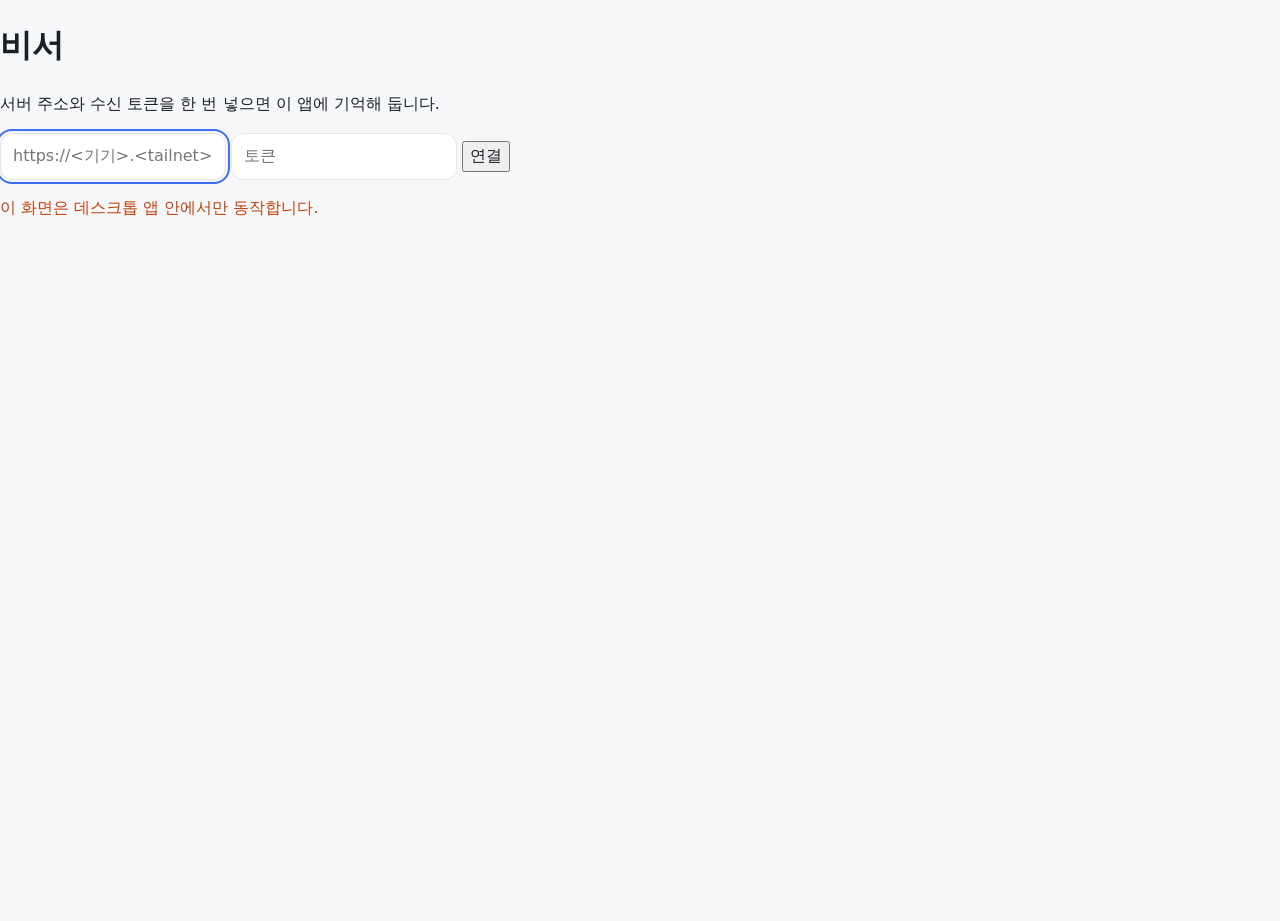
==== desktop/shell/ui/index.html @ f69e68d5 "PC 산출물 입구(감시 폴더)와 Tauri 데스크톱 앱, 설정 구조 정리 - 서버: POST /ingest/file, GET /ingest/file/<sha> 추가. 감시 폴더 파" ====
<!doctype html>
<html lang="ko">
<head>
<meta charset="utf-8">
<meta name="viewport" content="width=device-width, initial-scale=1, viewport-fit=cover">
<meta name="color-scheme" content="light dark">
<title>비서</title>
<link rel="icon" href="favicon.svg" type="image/svg+xml">
<link rel="stylesheet" href="app.css">
</head>
<body>
<div id="setup" hidden>
  <form id="setupForm">
    <h1>비서</h1>
    <p>서버 주소와 수신 토큰을 한 번 넣으면 이 앱에 기억해 둡니다.</p>
    <input id="urlInput" type="text" autocomplete="off" placeholder="https://<기기>.<tailnet>.ts.net:48765" required>
    <input id="tokenInput" type="password" autocomplete="off" placeholder="토큰" required>
    <button type="submit">연결</button>
    <p id="setupError" class="error"></p>
  </form>
</div>

<div id="app" hidden>
  <header>
    <div class="title"><span id="dayLabel"></span></div>
    <nav>
      <button class="icon" id="btnTodos" title="할 일" aria-label="할 일"><span class="badge" id="todoBadge" hidden></span><svg viewBox="0 0 24 24"><path d="m3 17 2 2 4-4"/><path d="m3 7 2 2 4-4"/><path d="M13 6h8"/><path d="M13 12h8"/><path d="M13 18h8"/></svg></button>
      <button class="icon" id="btnDrawer" title="서랍" aria-label="서랍"><svg viewBox="0 0 24 24"><rect width="20" height="5" x="2" y="3" rx="1"/><path d="M4 8v11a2 2 0 0 0 2 2h12a2 2 0 0 0 2-2V8"/><path d="M10 12h4"/></svg></button>
    </nav>
  </header>

  <main>
    <section id="chat" class="pane">
      <div id="thread" aria-live="polite"></div>
      <form id="composer">
        <div id="wrongChip" hidden><span id="wrongText"></span><button type="button" class="icon small" id="wrongClear" aria-label="취소"><svg viewBox="0 0 24 24"><path d="M18 6 6 18"/><path d="m6 6 12 12"/></svg></button></div>
        <div class="pill">
          <textarea id="input" rows="1" placeholder="오늘 하루에 대해 말해 주세요"></textarea>
          <button class="mic" id="mic" type="button" aria-label="말하기" title="말하기"><svg viewBox="0 0 24 24"><path d="M12 19v3"/><path d="M19 10v2a7 7 0 0 1-14 0v-2"/><rect x="9" y="2" width="6" height="13" rx="3"/></svg></button>
          <button class="send" id="send" type="submit" aria-label="보내기"><svg viewBox="0 0 24 24"><path d="m5 12 7-7 7 7"/><path d="M12 19V5"/></svg></button>
        </div>
      </form>
    </section>

    <aside id="todos" class="pane">
      <h2>할 일</h2>
      <ul id="todoOpen"></ul>
      <form id="todoAdd"><input id="todoText" placeholder="할 일 추가" maxlength="200"><button type="submit" class="icon" aria-label="추가"><svg viewBox="0 0 24 24"><path d="M12 5v14"/><path d="M5 12h14"/></svg></button></form>
      <details id="doneBox"><summary>최근 끝낸 것</summary><ul id="todoDone"></ul></details>
      <p id="extracting" class="muted" hidden>기록에서 할 일을 찾고 있어요…</p>
    </aside>
  </main>

  <section id="drawer" class="overlay" hidden>
    <div class="sheet">
      <div class="sheetHead"><h2>서랍</h2><button class="icon" id="drawerClose" aria-label="닫기"><svg viewBox="0 0 24 24"><path d="M18 6 6 18"/><path d="m6 6 12 12"/></svg></button></div>
      <h3>일기에 쓸 메신저</h3>
      <p class="muted">체크한 상대의 알림만 하루 정리에 쓰입니다. 기본은 전부 제외입니다.</p>
      <div id="senders"></div>
      <div class="row"><button id="saveSenders">저장</button><span id="senderMsg" class="muted"></span></div>
      <h3>설정</h3>
      <button id="toSettings" class="ghost">서버·감시 폴더 설정</button>
    </div>
  </section>
</div>
<script src="assistant.js"></script>
</body>
</html>
---- desktop/shell/ui/app.css ----
:root {
  --bg: #f6f7f9; --card: #fff; --text: #1b1f27; --muted: #6b7280; --line: #e3e6eb;
  --accent: #3b6ef5; --accent-text: #fff; --user: #3b6ef5; --user-text: #fff; --warn: #c2410c; --sel: #fff3e0;
}
@media (prefers-color-scheme: dark) {
  :root { --bg: #111317; --card: #1a1d23; --text: #e8eaee; --muted: #9aa1ad; --line: #2a2e36; --accent: #6b93ff; --accent-text: #0b0d12; --user: #335ee0; --user-text: #fff; --warn: #fb923c; --sel: #3a2c18; }
}
* { box-sizing: border-box; }
html, body { height: 100%; margin: 0; }
body { background: var(--bg); color: var(--text); font: 16px/1.55 -apple-system, "Pretendard", "Noto Sans KR", system-ui, sans-serif; }
[hidden] { display: none !important; }
svg { width: 22px; height: 22px; fill: none; stroke: currentColor; stroke-width: 2; stroke-linecap: round; stroke-linejoin: round; }
button { font: inherit; color: inherit; cursor: pointer; }
button:focus-visible, input:focus-visible, textarea:focus-visible, summary:focus-visible { outline: 2px solid var(--accent); outline-offset: 2px; }

#login { min-height: 100%; display: grid; place-items: center; padding: 16px; }
#loginForm { width: min(380px, 100%); background: var(--card); border: 1px solid var(--line); border-radius: 16px; padding: 24px; display: grid; gap: 12px; }
#loginForm h1 { margin: 0; font-size: 22px; }
#loginForm p { margin: 0; color: var(--muted); font-size: 14px; }
input, textarea { font: inherit; color: inherit; background: var(--card); border: 1px solid var(--line); border-radius: 12px; padding: 10px 12px; }
#loginForm button, .row button { background: var(--accent); color: var(--accent-text); border: 0; border-radius: 12px; padding: 10px 16px; font-weight: 600; }
.error { color: var(--warn) !important; min-height: 1.2em; }
.muted { color: var(--muted); font-size: 14px; }

#app { height: 100%; display: flex; flex-direction: column; max-width: 1100px; margin: 0 auto; }
header { display: flex; align-items: center; justify-content: space-between; padding: 12px 16px 8px; padding-top: max(12px, env(safe-area-inset-top)); }
.title { font-size: 18px; font-weight: 700; }
nav { display: flex; gap: 6px; }
button.icon { position: relative; width: 40px; height: 40px; border-radius: 50%; border: 1px solid var(--line); background: var(--card); display: grid; place-items: center; }
button.icon.small { width: 28px; height: 28px; border: 0; background: transparent; }
button.icon.small svg { width: 16px; height: 16px; }
.badge { position: absolute; top: -4px; right: -4px; min-width: 18px; height: 18px; padding: 0 5px; border-radius: 9px; background: var(--warn); color: #fff; font-size: 11px; line-height: 18px; text-align: center; font-weight: 700; }

main { flex: 1; min-height: 0; display: grid; grid-template-columns: minmax(0, 1fr); gap: 12px; padding: 0 16px 16px; }
.pane { min-height: 0; }
#chat { display: flex; flex-direction: column; min-height: 0; }
#thread { flex: 1; overflow-y: auto; display: flex; flex-direction: column; gap: 10px; padding: 8px 0 12px; }
.msg { max-width: min(560px, 88%); padding: 10px 14px; border-radius: 18px; background: var(--card); border: 1px solid var(--line); white-space: pre-wrap; word-break: break-word; }
.msg.user { align-self: flex-end; background: var(--user); color: var(--user-text); border-color: transparent; border-bottom-right-radius: 6px; }
.msg.assistant { align-self: flex-start; border-bottom-left-radius: 6px; }
.msg.pending { color: var(--muted); }
.msg .fixed { display: block; font-size: 12px; opacity: .8; margin-bottom: 4px; text-decoration: line-through; }
.summary { align-self: flex-start; width: min(620px, 100%); background: var(--card); border: 1px solid var(--line); border-radius: 18px; padding: 14px 16px; }
.summary h2 { margin: 0 0 8px; font-size: 15px; }
.summary ul { list-style: none; margin: 0; padding: 0; display: grid; gap: 2px; }
.summary li button { width: 100%; text-align: left; background: transparent; border: 0; border-radius: 10px; padding: 6px 8px; }
.summary li button:hover { background: var(--bg); }
.summary li button[aria-pressed="true"] { background: var(--sel); box-shadow: inset 0 0 0 1px var(--warn); }
.summary .hint { margin: 8px 0 0; font-size: 13px; color: var(--muted); }

#composer { display: grid; gap: 6px; padding-bottom: env(safe-area-inset-bottom); }
#wrongChip { display: flex; align-items: center; gap: 4px; align-self: start; background: var(--sel); color: var(--warn); border-radius: 12px; padding: 2px 4px 2px 12px; font-size: 13px; max-width: 100%; }
#wrongText { overflow: hidden; text-overflow: ellipsis; white-space: nowrap; }
.pill { display: flex; align-items: flex-end; gap: 8px; background: var(--card); border: 1px solid var(--line); border-radius: 26px; padding: 6px 6px 6px 16px; }
.pill textarea { flex: 1; border: 0; background: transparent; padding: 8px 0; resize: none; max-height: 160px; }
.pill textarea:focus-visible { outline: none; }
.pill:focus-within { border-color: var(--accent); }
.send { width: 40px; height: 40px; border-radius: 50%; border: 0; background: var(--accent); color: var(--accent-text); display: grid; place-items: center; flex: none; }
.mic { width: 40px; height: 40px; border-radius: 50%; border: 0; background: transparent; color: var(--muted); display: grid; place-items: center; flex: none; }
.mic:hover { background: var(--bg); }
.mic.rec { background: var(--warn); color: #fff; animation: pulse 1.2s ease-in-out infinite; }
.mic:disabled { opacity: .4; cursor: default; }
@keyframes pulse { 50% { box-shadow: 0 0 0 6px rgba(194, 65, 12, .25); } }
@media (prefers-reduced-motion: reduce) { .mic.rec { animation: none; } }
.send:disabled { opacity: .4; cursor: default; }

#todos { display: none; background: var(--card); border: 1px solid var(--line); border-radius: 18px; padding: 14px 16px; overflow-y: auto; }
#todos h2, .sheet h2 { margin: 0 0 8px; font-size: 17px; }
#todos ul { list-style: none; margin: 0; padding: 0; }
.todo { display: flex; align-items: flex-start; gap: 8px; padding: 8px 0; border-bottom: 1px solid var(--line); }
.todo .t { flex: 1; }
.todo .src { font-size: 12px; color: var(--muted); }
.todo button { width: 32px; height: 32px; border-radius: 50%; border: 1px solid var(--line); background: transparent; display: grid; place-items: center; flex: none; }
.todo button svg { width: 16px; height: 16px; }
.todo.done .t { color: var(--muted); text-decoration: line-through; }
.todo .auto { font-size: 12px; color: var(--accent); }
#todoAdd { display: flex; gap: 8px; margin: 10px 0; }
#todoAdd input { flex: 1; min-width: 0; }
details { margin-top: 8px; } summary { cursor: pointer; color: var(--muted); font-size: 14px; }

.overlay { position: fixed; inset: 0; background: rgba(0,0,0,.45); display: grid; place-items: center; padding: 16px; z-index: 10; }
.sheet { width: min(560px, 100%); max-height: 100%; overflow-y: auto; background: var(--bg); border-radius: 18px; padding: 16px 18px 20px; }
.sheetHead { display: flex; justify-content: space-between; align-items: center; }
.sheet h3 { margin: 18px 0 4px; font-size: 15px; }
.group { margin-top: 10px; } .group h4 { margin: 0 0 4px; font-size: 13px; color: var(--muted); display: flex; justify-content: space-between; }
.group h4 button { background: none; border: 0; color: var(--accent); font-size: 13px; padding: 0; }
.sender { display: flex; align-items: center; gap: 10px; padding: 6px 0; }
.sender input { width: 18px; height: 18px; accent-color: var(--accent); }
.sender .n { margin-left: auto; color: var(--muted); font-size: 12px; }
.row { display: flex; align-items: center; gap: 10px; margin-top: 12px; }
.ghost { background: transparent; border: 1px solid var(--line); border-radius: 12px; padding: 8px 14px; }

@media (min-width: 900px) {
  main { grid-template-columns: minmax(0, 1fr) 340px; }
  #todos { display: block; }
  #btnTodos { display: none; }
}
@media (max-width: 899px) {
  main.showTodos #chat { display: none; }
  main.showTodos #todos { display: block; }
}
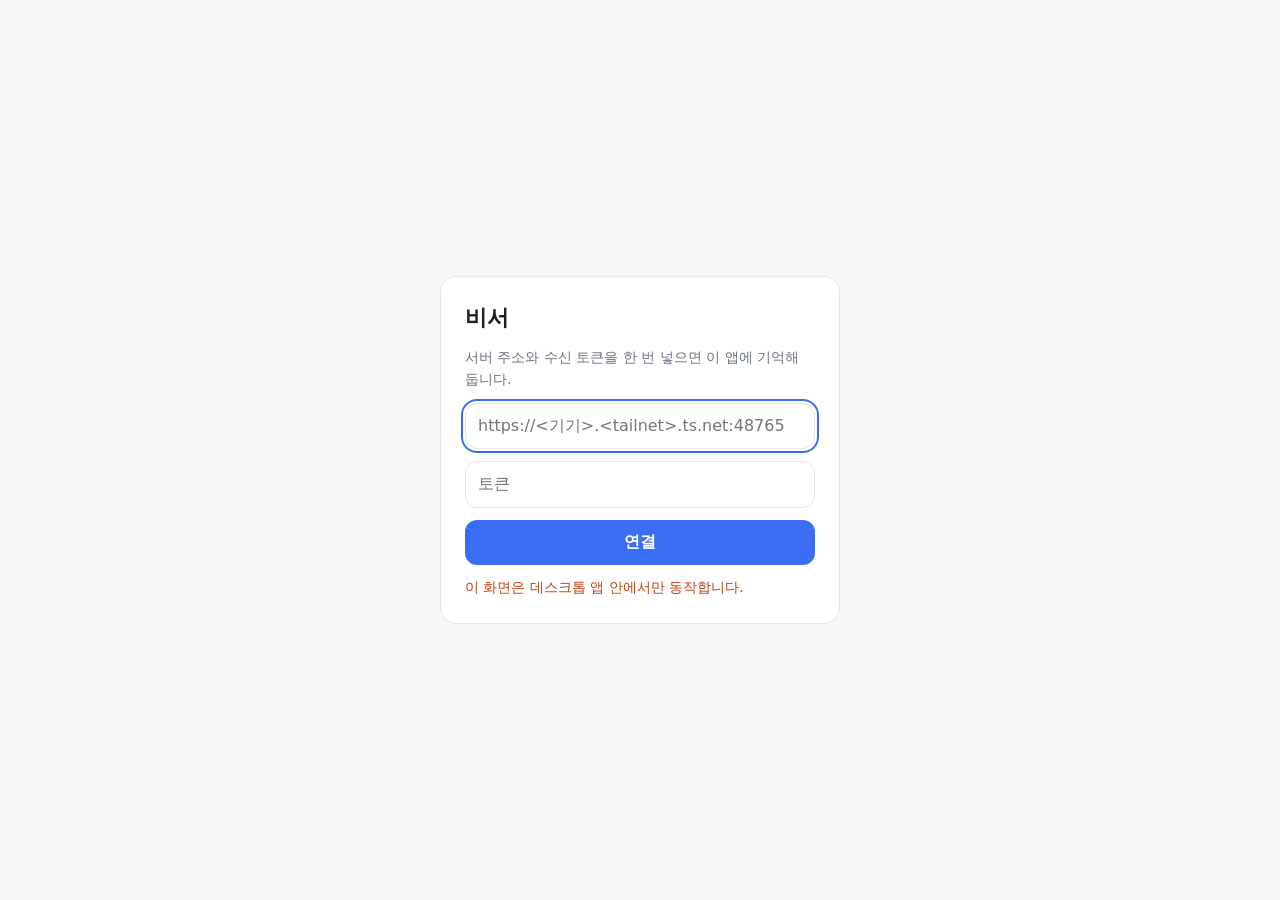
==== commit 4274bcb3: "feat(desktop): keep the vault on this PC: the app runs the server, hourly sync, first-run choice (#6" ====
--- a/desktop/shell/ui/index.html
+++ b/desktop/shell/ui/index.html
@@ -9,6 +9,16 @@
 <link rel="stylesheet" href="app.css">
 </head>
 <body>
+<div id="choose" hidden>
+  <div class="choose">
+    <h1>금고를 어디에 둘까요</h1>
+    <p>기록과 메일·일정 노트, 색인을 모두 한 곳에 둡니다. 나중에 바꿀 수 있지만 데이터는 옮겨지지 않습니다.</p>
+    <button type="button" id="chooseHost">이 PC에 두기<span>이 앱이 서버가 됩니다. 폰과 다른 PC는 Tailscale로 이 PC에 보냅니다.</span></button>
+    <button type="button" id="chooseConnect" class="secondary">다른 곳의 금고에 연결<span>이미 돌고 있는 서버의 주소와 토큰을 넣습니다.</span></button>
+    <p id="chooseError" class="error"></p>
+  </div>
+</div>
+
 <div id="setup" hidden>
   <form id="setupForm">
     <h1>비서</h1>
@@ -44,6 +54,7 @@
 
     <aside id="todos" class="pane">
       <h2>할 일</h2>
+      <div id="proposedBox" hidden><h3>기록에서 찾은 할 일</h3><p class="muted">맞으면 받아 주세요. 아닌 건 지우면 다시 올리지 않아요.</p><ul id="todoProposed"></ul></div>
       <ul id="todoOpen"></ul>
       <form id="todoAdd"><input id="todoText" placeholder="할 일 추가" maxlength="200"><button type="submit" class="icon" aria-label="추가"><svg viewBox="0 0 24 24"><path d="M12 5v14"/><path d="M5 12h14"/></svg></button></form>
       <details id="doneBox"><summary>최근 끝낸 것</summary><ul id="todoDone"></ul></details>
--- a/desktop/shell/ui/app.css
+++ b/desktop/shell/ui/app.css
@@ -13,12 +13,15 @@
 button { font: inherit; color: inherit; cursor: pointer; }
 button:focus-visible, input:focus-visible, textarea:focus-visible, summary:focus-visible { outline: 2px solid var(--accent); outline-offset: 2px; }
 
-#login { min-height: 100%; display: grid; place-items: center; padding: 16px; }
-#loginForm { width: min(380px, 100%); background: var(--card); border: 1px solid var(--line); border-radius: 16px; padding: 24px; display: grid; gap: 12px; }
-#loginForm h1 { margin: 0; font-size: 22px; }
-#loginForm p { margin: 0; color: var(--muted); font-size: 14px; }
+#setup, #choose { min-height: 100vh; display: grid; place-items: center; padding: 16px; }
+#setupForm, .choose { width: min(400px, 100%); background: var(--card); border: 1px solid var(--line); border-radius: 16px; padding: 24px; display: grid; gap: 12px; }
+#setupForm h1, .choose h1 { margin: 0; font-size: 22px; }
+#setupForm p, .choose p { margin: 0; color: var(--muted); font-size: 14px; }
+.choose button { display: grid; gap: 4px; text-align: left; background: var(--accent); color: var(--accent-text); border: 0; border-radius: 12px; padding: 12px 16px; font-weight: 600; }
+.choose button.secondary { background: transparent; color: var(--text); border: 1px solid var(--line); }
+.choose button span { font-weight: 400; font-size: 13px; opacity: .85; }
 input, textarea { font: inherit; color: inherit; background: var(--card); border: 1px solid var(--line); border-radius: 12px; padding: 10px 12px; }
-#loginForm button, .row button { background: var(--accent); color: var(--accent-text); border: 0; border-radius: 12px; padding: 10px 16px; font-weight: 600; }
+#setupForm button, .row button { background: var(--accent); color: var(--accent-text); border: 0; border-radius: 12px; padding: 10px 16px; font-weight: 600; }
 .error { color: var(--warn) !important; min-height: 1.2em; }
 .muted { color: var(--muted); font-size: 14px; }
 
@@ -74,6 +77,9 @@
 .todo button svg { width: 16px; height: 16px; }
 .todo.done .t { color: var(--muted); text-decoration: line-through; }
 .todo .auto { font-size: 12px; color: var(--accent); }
+#proposedBox { margin-bottom: 10px; }
+#proposedBox h3 { margin: 4px 0; font-size: 14px; }
+.todo.proposed .t { color: var(--muted); }
 #todoAdd { display: flex; gap: 8px; margin: 10px 0; }
 #todoAdd input { flex: 1; min-width: 0; }
 details { margin-top: 8px; } summary { cursor: pointer; color: var(--muted); font-size: 14px; }
